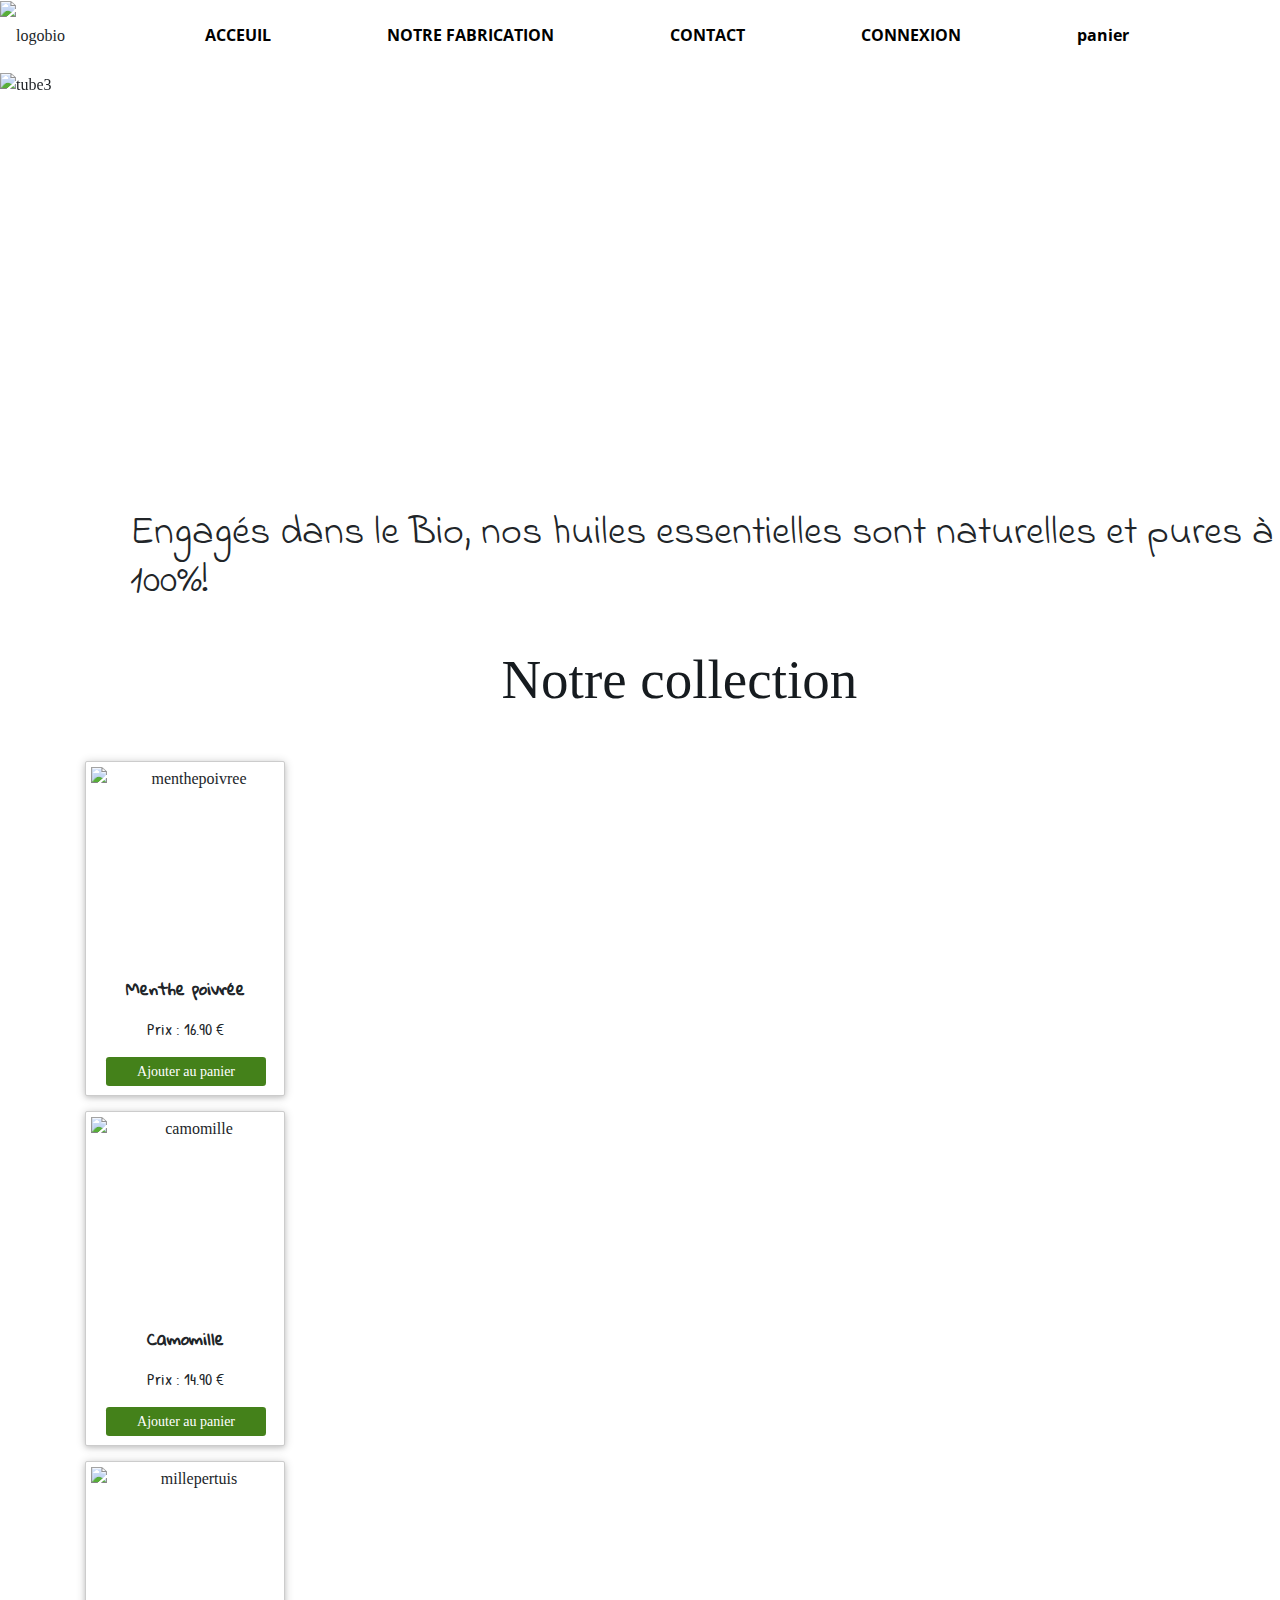
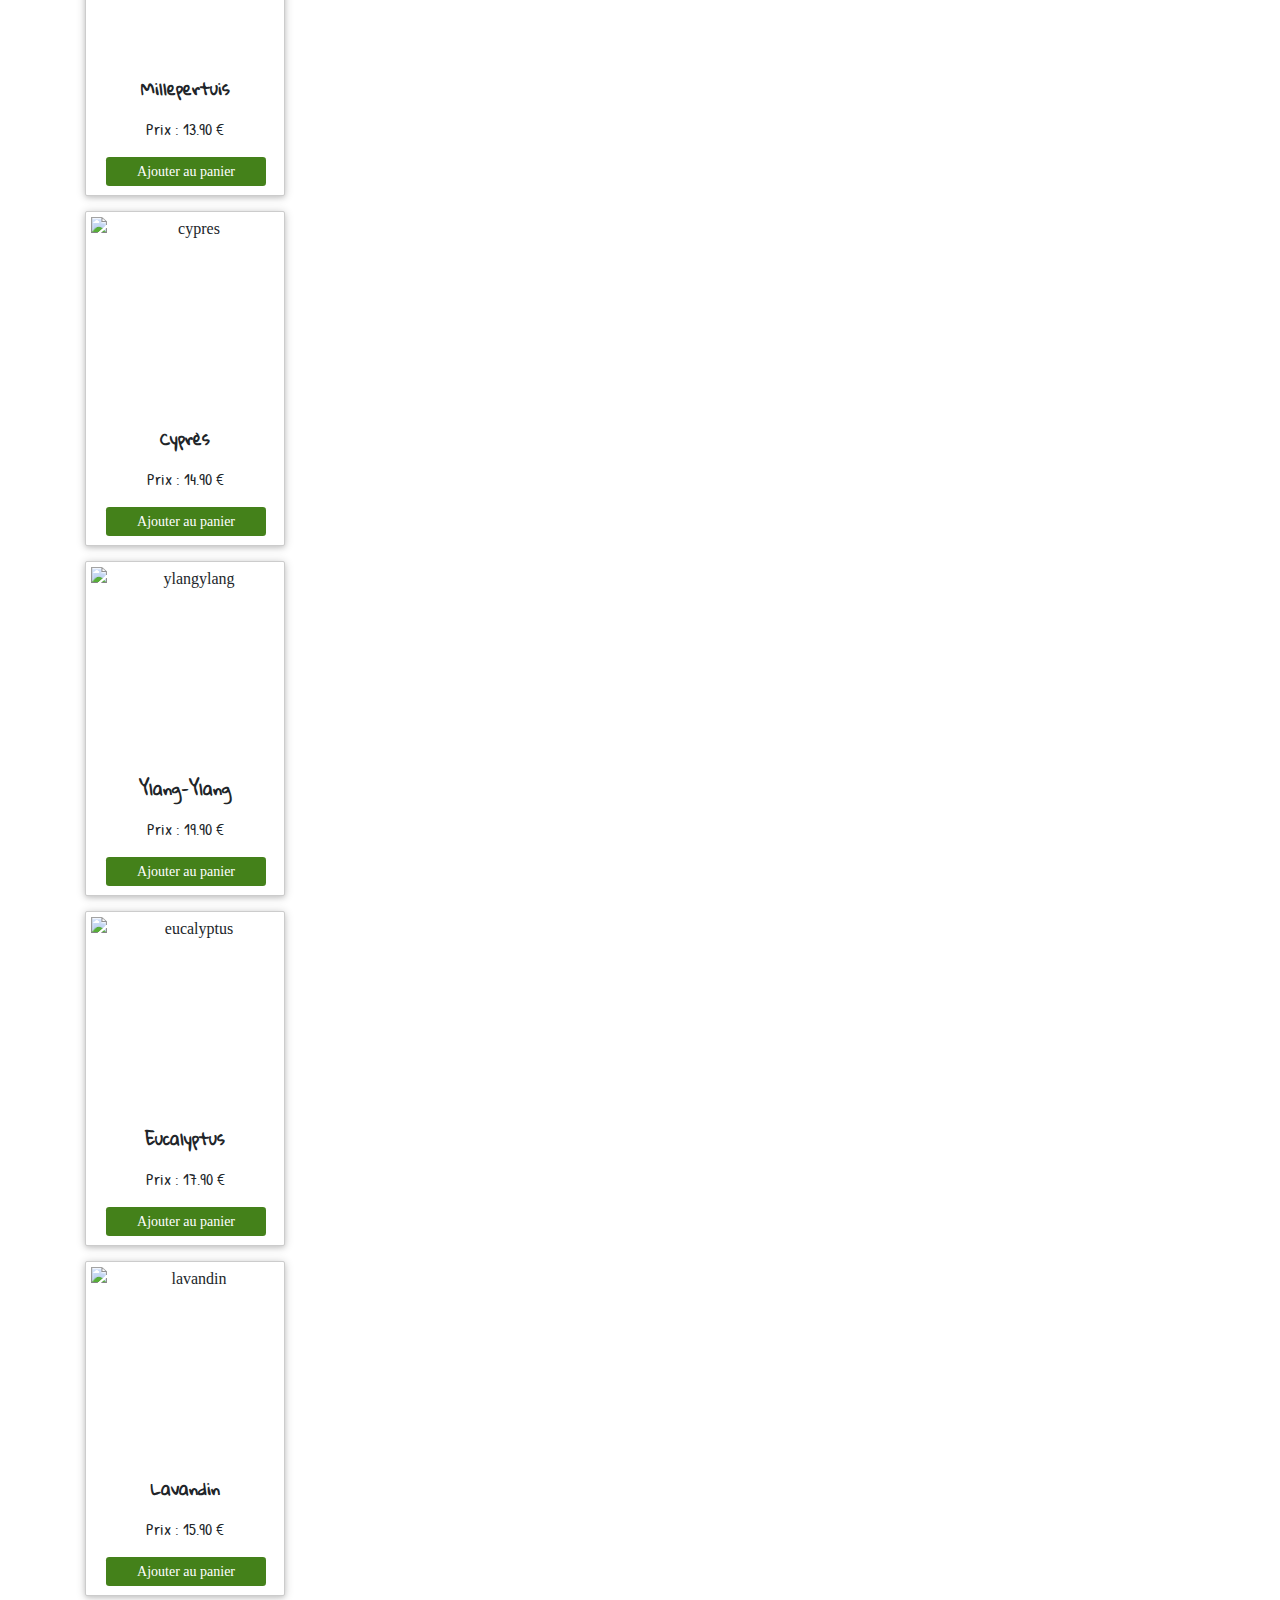
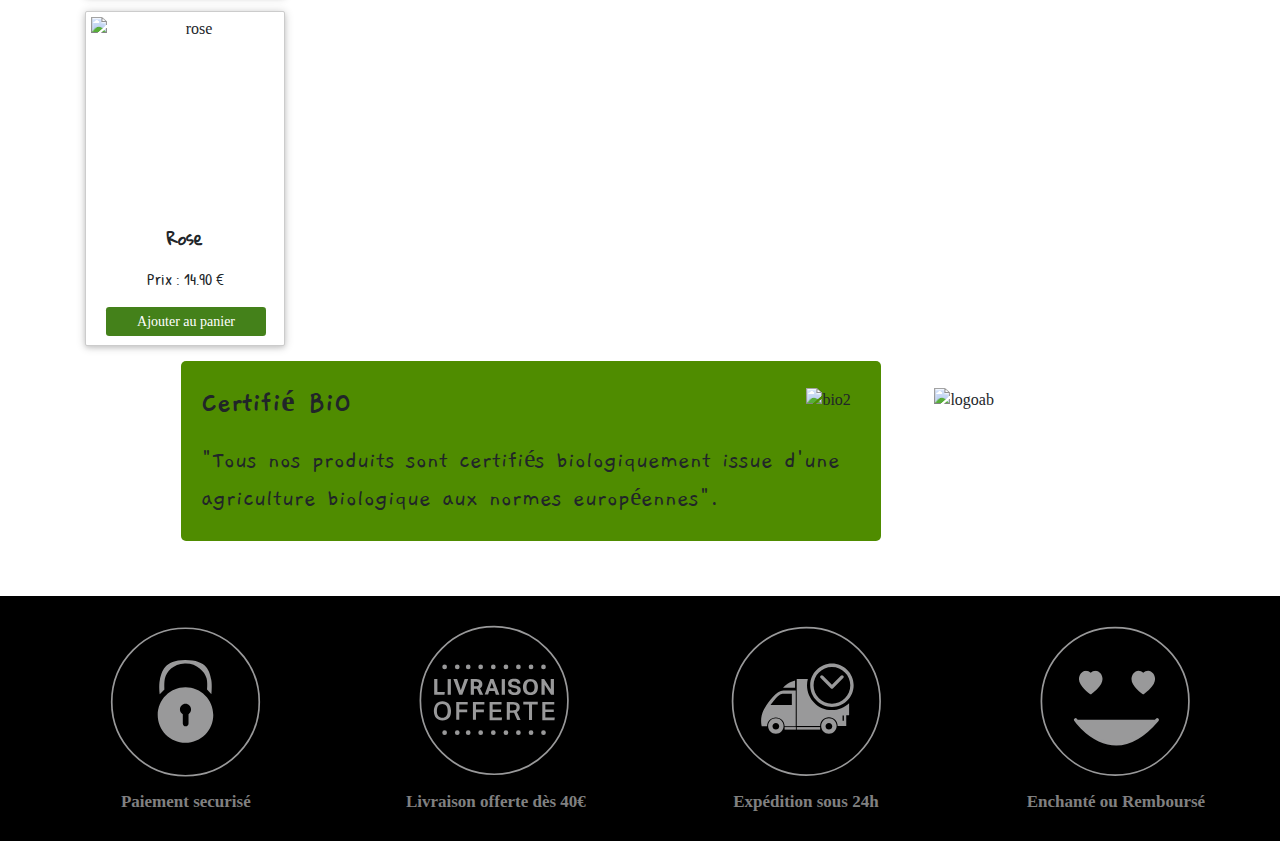
==== index.html @ 05e76bbc "Add files via upload" ====
<!DOCTYPE html>
<html lang="fr">
    <head>
        <title>BioEssence</title>
        <meta charset="UTF-8">
        <meta name="viewport" content="width=device-width, initial-scale=1.0">
        <link rel="stylesheet" href="https://maxcdn.bootstrapcdn.com/bootstrap/4.1.0/css/bootstrap.min.css">
        <script src="https://code.jquery.com/jquery-3.3.1.slim.min.js" integrity="sha384-q8i/X+965DzO0rT7abK41JStQIAqVgRVzpbzo5smXKp4YfRvH+8abtTE1Pi6jizo" crossorigin="anonymous"></script>
        <script src="https://cdnjs.cloudflare.com/ajax/libs/popper.js/1.14.3/umd/popper.min.js" integrity="sha384-ZMP7rVo3mIykV+2+9J3UJ46jBk0WLaUAdn689aCwoqbBJiSnjAK/l8WvCWPIPm49" crossorigin="anonymous"></script>
        <script src="https://stackpath.bootstrapcdn.com/bootstrap/4.1.2/js/bootstrap.min.js" integrity="sha384-o+RDsa0aLu++PJvFqy8fFScvbHFLtbvScb8AjopnFD+iEQ7wo/CG0xlczd+2O/em" crossorigin="anonymous"></script>
         
        <script src="https://cdnjs.cloudflare.com/ajax/libs/popper.js/1.14.0/umd/popper.min.js"></script>
        <script src="https://maxcdn.bootstrapcdn.com/bootstrap/4.1.0/js/bootstrap.min.js"></script>
        <link href="https://fonts.googleapis.com/css?family=Open+Sans+Condensed:300" rel="stylesheet">
        <link href="https://fonts.googleapis.com/css?family=Indie+Flower" rel="stylesheet">
        <link href="https://fonts.googleapis.com/css?family=Knewave&amp;subset=latin-ext" rel="stylesheet">
        <link href="https://fonts.googleapis.com/css?family=Gaegu" rel="stylesheet">
        <link href="https://fonts.googleapis.com/css?family=Shadows+Into+Light" rel="stylesheet">
        <link href="https://fonts.googleapis.com/css?family=Gloria+Hallelujah" rel="stylesheet">
        <link href="https://fonts.googleapis.com/css?family=Patrick+Hand" rel="stylesheet"> 
        <link rel="stylesheet" href="https://use.fontawesome.com/releases/v5.1.0/css/all.css" integrity="sha384-lKuwvrZot6UHsBSfcMvOkWwlCMgc0TaWr+30HWe3a4ltaBwTZhyTEggF5tJv8tbt" crossorigin="anonymous">
        <script src="https://code.jquery.com/jquery-3.3.1.slim.min.js" integrity="sha384-q8i/X+965DzO0rT7abK41JStQIAqVgRVzpbzo5smXKp4YfRvH+8abtTE1Pi6jizo" crossorigin="anonymous"></script>
        <script src="owl.carousel.min.js"></script>
        <link rel="stylesheet" href="owl.theme.default.min.css">
        <link rel="stylesheet" href="owl.carousel.min.css">
        <link rel="stylesheet" href="ecom.css">
        
        
</head>

<body>
   
    <!--Debut NAV BAR-->
        <header class="container-fluid header">
           
                <div class="logo"> <img src="image/logobio.png " alt="logobio" width=120 height=80> </div>
                 <div class="container">
                <nav class="menu">
                    
                    <a href="cza.php"> ACCEUIL </a>
                    <a href="#"> NOTRE FABRICATION </a>
                    <a href="#"> CONTACT </a>
                    <a href="#connexion"> <i class="fas fa-user"></i> CONNEXION</a>
                    <a href="#panier"> <i class="fas fa-shopping-cart"></i> panier </a>
                    
                    
                </nav>
            </div>
            
        </header>
        <!--Fin NAV BAR -->
        
        <!-- Debut CAROUSEL -->
        
     <div id="demo" class="carousel slide" data-ride="carousel">

    <!-- The slideshow -->
        <div class="carousel-inner">
            <div class="carousel-item active">
                <img src="image/tube3.jpg" alt="tube3">
            </div>
            <!--<div class="carousel-item">
                <img src="image/photo11.jpg" alt="photo11">
            </div> -->
            <div class="carousel-item">
                <img src="image/recette.jpg" alt="recette">
            </div>
        </div>

  <!-- Left and right controls -->
        <a class="carousel-control-prev" href="#demo" data-slide="prev">
        <span class="carousel-control-prev-icon"></span>
        </a>
        <a class="carousel-control-next" href="#demo" data-slide="next">
        <span class="carousel-control-next-icon"></span>
        </a>

    </div>
    <!-- Fin CAROUSEL-->
        
        <div class="container-fluid">
            <div class= "row titre1">
                <h1 class="col-md-12 col-lg-12 col-xs-12 col-sm-12"> Engag&eacute;s dans le Bio, nos huiles essentielles sont naturelles et pures à 100%!</h1>
            </div>
            <div class = "row titre2">
                <p class="col-md-12 col-lg-12 col-xs-12 col-sm-12"> Notre collection </p>
            </div>
        </div>
        
    <!-- Debut PRODUITS-->
        
<div class="container produits">
            
    <div class="row">
            <div class="owl-carousel owl-theme">
                
                <div class= "col-md-3  articles item"> 
                    <div class="boxarticles card"> 
                        <img src="image/menthepoivree.jpg" alt="menthepoivree" width="200" height="200" > 
                        <p class="allp">Menthe poivr&eacute;e </p>
                        <p class="prix"> Prix : 16.90 € </p>
                        <button type="button" class="btn btn-primary btn-sm monbouton">Ajouter au panier</button>
                    </div>
                </div>
                
                <div class= "col-md-3 articles item"> 
                    <div class="boxarticles card">
                        <img src="image/camomille.jpg" alt ="camomille" width="200" height="200">
                        <p class="allp"> Camomille </p>
                        <p class="prix"> Prix : 14.90 € </p>
                        <button type="button" class="btn btn-primary btn-sm monbouton">Ajouter au panier</button>
                    </div>
                </div>
                
                <div class= "col-md-3  articles item"> 
                    <div class="boxarticles card"> 
                        <img src="image/millepertuis.jpg" alt="millepertuis" width="200" height="200">
                        <p class="allp"> Millepertuis </p>
                        <p class="prix"> Prix : 13.90 € </p>
                        <button type="button" class="btn btn-primary btn-sm monbouton">Ajouter au panier</button>
                    </div> 
                </div>
                
                <div class= "col-md-3  articles item"> 
                    <div class="boxarticles card">
                        <img src="image/cypres.jpg" alt="cypres" width="200" height="200">
                        <p class="allp"> Cypr&egrave;s </p>
                        <p class="prix"> Prix : 14.90 € </p>
                        <button type="button" class="btn btn-primary btn-sm monbouton">Ajouter au panier</button>
                    </div>
                </div>
    
                <div class= "col-md-3 articles item"> 
                    <div class="boxarticles card"> 
                        <img src="image/ylangylang.jpg" alt="ylangylang" width="200" height="200">
                         <p class="allp"> Ylang-Ylang </p>
                        <p class="prix"> Prix : 19.90 € </p>
                        <button type="button" class="btn btn-primary btn-sm monbouton">Ajouter au panier</button>
                    </div> 
                </div>
                
                <div class= "col-md-3  articles item " > 
                    <div class="boxarticles card"> 
                        <img src="image/eucalyptus.jpg" alt="eucalyptus" width="200" height="200">
                        <p class="allp"> Eucalyptus </p>
                        <p class="prix"> Prix : 17.90 € </p>
                        <button type="button" class="btn btn-primary btn-sm monbouton">Ajouter au panier</button>
                    </div>
                </div>
                
                <div class= "col-md-3 articles item" > 
                    <div class="boxarticles card"> 
                        <img src="image/lavandin.jpg" alt="lavandin" width="200" height="200">
                        <p class="allp"> Lavandin </p>
                        <p class="prix"> Prix : 15.90 € </p>
                        <button type="button" class="btn btn-primary btn-sm monbouton">Ajouter au panier</button>
                    </div>
                </div>
                
                <div class= "col-md-3 articles item" >
                    <div class="boxarticles card"> 
                        <img src="image/rose.jpg" alt="rose" width="200" height="200">
                         <p class="allp"> Rose </p>
                        <p class="prix"> Prix : 14.90 € </p>
                        <button type="button" class="btn btn-primary btn-sm monbouton">Ajouter au panier</button>
                    </div>
                </div>
            </div>
    </div>
</div>
            
    <!-- Fin PRODUITS-->   
    
    <!--CERTIFIE BIO-->
        
        <div class="container-fluid"> 
            <div class="row">
                <div class= "col-md-6 col-xl-6 uno">
                    <blockquote> 
                    <p class="unop1"> Certifié BiO </p>
                    <p class="unop2"> "Tous nos produits sont certifi&eacute;s biologiquement issue d'une agriculture biologique aux normes europ&eacute;ennes". </p>
                     </blockquote>
                </div>
                
                <div class= "col-md-4 col-xl-4 dos logobio2">
                    <img src="image/bio2.png" alt="bio2">
                </div>
                
                <div class= "col-md-4 col-xl-4 dos logoab">
                    <img src="image/logoab.png" alt="logoab">
                </div>
                
               
                 </div>
            </div>
    
    <!-- Fin CERTIFIE BIO-->
  
    
    <footer> 
        <!--PAIEMENT SECURISE-->
    <div class= "container-fluid footerpage"> 
        <div class="reinsurance">
            <div class="row">
                <div class="col-lg-2 dernier">
                    <svg version="1.1" id="secu" xmlns="http://www.w3.org/2000/svg" xmlns:xlink="http://www.w3.org/1999/xlink" 
                    x="0px" y="0px" viewBox="0 0 95 95" enable-background="new 0 0 95 95" xml:space="preserve"> 
                    <path fill="#99999A" d="M31.9,42.9l2.8-2.8c0,0-0.3-4.3,0.3-6.7c1-3.8,4.8-8.4,11.8-8.7s11.7,4.7,12.9,8.7c0.7,2.4,0.3,6.7,0.3,6.7 l2.6,2.8c0,0,0.5-5.4-0.1-8.6c-1-5-2.3-11.8-15.5-11.8c-12.5,0-14,7.2-15,11.8C31.2,37.7,31.9,42.9,31.9,42.9z"></path> 
                    <path fill="#99999A" d="M30.7,44.3L30.7,44.3 M63.7,55.2c0,9.1-7.4,16.5-16.5,16.5c-9.1,0-16.5-7.4-16.5-16.5 c0-9.1,7.4-16.5,16.5-16.5C56.3,38.7,63.7,46.1,63.7,55.2L63.7,55.2z M50.5,51.9c0-1.8-1.5-3.3-3.3-3.3s-3.3,1.5-3.3,3.3 c0,1.2,0.7,2.2,1.7,2.8v5.5c0,0.9,0.7,1.7,1.7,1.7c0.9,0,1.7-0.7,1.7-1.7v-5.5C49.8,54.1,50.5,53.1,50.5,51.9L50.5,51.9z M50.5,51.9 "></path> 
                    <circle fill="none" stroke="#99999A" stroke-miterlimit="10" cx="47.2" cy="47.5" r="43.8"></circle> </svg>
                    Paiement securis&eacute; 
                </div>
                
        <!--LIVRAISON OFFERTE-->

                <div class="col-lg-2 dernier">
                     <svg version="1.1" id="livraison" xmlns="http://www.w3.org/2000/svg" xmlns:xlink="http://www.w3.org/1999/xlink" x="0px" y="0px" viewBox="0 0 95 95" enable-background="new 0 0 95 95" xml:space="preserve"> 
                     <circle fill="none" stroke="#99999A" stroke-miterlimit="10" cx="46.4" cy="46.6" r="43.8"></circle> 
                     <g> <path fill="#99999A" d="M10.8,33.9h1.9v7.6h4.4l-0.2,1.7h-6.1V33.9z"></path> 
                     <path fill="#99999A" d="M18.8,33.9h1.9v9.3h-1.9V33.9z"></path> 
                     <path fill="#99999A" d="M22.2,33.9h2.2l2.2,6.6l2.3-6.6H31l-3.5,9.3h-1.8L22.2,33.9z"></path> 
                     <path fill="#99999A" d="M32.4,33.9h3.3c0.7,0,1.3,0.1,1.8,0.3s0.8,0.4,1.1,0.7c0.3,0.3,0.5,0.6,0.6,0.9c0.1,0.3,0.2,0.7,0.2,1 c0,0.6-0.1,1.1-0.3,1.5c-0.2,0.4-0.6,0.7-1.1,1l1.9,3.9h-2.1l-1.6-3.5h-0.3h-1.5v3.5h-1.9V33.9z M35.8,38.1c0.3,0,0.6,0,0.8-0.1 c0.2-0.1,0.4-0.2,0.5-0.3c0.1-0.1,0.2-0.3,0.2-0.4c0-0.2,0.1-0.3,0.1-0.5c0-0.2,0-0.3-0.1-0.5c-0.1-0.2-0.1-0.3-0.3-0.4 s-0.3-0.2-0.5-0.3c-0.2-0.1-0.5-0.1-0.8-0.1h-1.3v2.6H35.8z"></path> 
                     <path fill="#99999A" d="M44.2,33.9H46l3.5,9.3h-2.1L46.7,41h-3.2l-0.7,2.1h-2L44.2,33.9z M46.2,39.4L45,36.1l-1.1,3.3H46.2z"></path> 
                     <path fill="#99999A" d="M50.9,33.9h1.9v9.3h-1.9V33.9z"></path> 
                     <path fill="#99999A" d="M56.5,40.2c0,0.6,0.2,1,0.6,1.2c0.3,0.3,0.8,0.4,1.4,0.4c0.3,0,0.6,0,0.8-0.1c0.2-0.1,0.4-0.2,0.5-0.3 c0.1-0.1,0.2-0.2,0.3-0.4c0.1-0.1,0.1-0.3,0.1-0.5c0-0.2-0.1-0.5-0.3-0.7c-0.2-0.2-0.5-0.4-1-0.5l-1.2-0.2 c-0.5-0.1-0.9-0.2-1.3-0.3c-0.4-0.1-0.7-0.3-0.9-0.5s-0.4-0.5-0.6-0.8s-0.2-0.7-0.2-1.1s0.1-0.8,0.3-1.2c0.2-0.3,0.4-0.6,0.7-0.8 c0.3-0.2,0.7-0.4,1.1-0.5c0.4-0.1,0.9-0.2,1.5-0.2c0.7,0,1.2,0.1,1.7,0.2c0.5,0.2,0.8,0.4,1.1,0.6c0.3,0.3,0.5,0.6,0.6,0.9 c0.1,0.3,0.2,0.7,0.3,1.1l-1.8,0.2c-0.1-0.5-0.3-0.9-0.6-1.1c-0.3-0.2-0.7-0.3-1.2-0.3c-0.3,0-0.6,0-0.8,0.1 c-0.2,0.1-0.4,0.1-0.5,0.2s-0.2,0.2-0.3,0.3c-0.1,0.1-0.1,0.2-0.1,0.4c0,0.3,0.1,0.6,0.3,0.8s0.5,0.3,1,0.4l1.3,0.2 c1,0.2,1.7,0.5,2.2,1c0.5,0.4,0.7,1.1,0.7,1.9c0,0.4-0.1,0.8-0.2,1.1c-0.2,0.3-0.4,0.6-0.7,0.9c-0.3,0.3-0.7,0.5-1.1,0.6 c-0.5,0.1-1,0.2-1.6,0.2c-1.3,0-2.2-0.3-2.9-0.8c-0.7-0.5-1-1.4-1.1-2.5H56.5z"></path> 
                     <path fill="#99999A" d="M68,43.4c-0.7,0-1.3-0.1-1.9-0.3s-1-0.6-1.4-1c-0.4-0.4-0.7-0.9-0.9-1.5c-0.2-0.6-0.3-1.3-0.3-2 s0.1-1.4,0.3-2c0.2-0.6,0.5-1.1,0.9-1.5c0.4-0.4,0.9-0.7,1.4-1c0.5-0.2,1.2-0.3,1.8-0.3c0.7,0,1.3,0.1,1.9,0.3c0.5,0.2,1,0.6,1.4,1 c0.4,0.4,0.7,0.9,0.9,1.5s0.3,1.3,0.3,2s-0.1,1.4-0.3,2c-0.2,0.6-0.5,1.1-0.9,1.5c-0.4,0.4-0.8,0.8-1.4,1S68.7,43.4,68,43.4z M68,41.8c0.8,0,1.4-0.3,1.8-0.8c0.4-0.6,0.6-1.3,0.6-2.4c0-1-0.2-1.8-0.6-2.4c-0.4-0.6-1-0.8-1.8-0.8s-1.4,0.3-1.8,0.8 c-0.4,0.6-0.6,1.4-0.6,2.4c0,1,0.2,1.8,0.6,2.4C66.6,41.5,67.2,41.8,68,41.8z"></path> 
                     <path fill="#99999A" d="M74.4,33.9h1.7L80,40v-6.1h1.9v9.3h-1.7l-3.8-6v6h-1.9V33.9z"></path> 
                     <path fill="#99999A" d="M15.7,58.5c-0.8,0-1.5-0.1-2.1-0.4S12.5,57.5,12,57c-0.4-0.5-0.8-1.1-1-1.8s-0.4-1.5-0.4-2.4 s0.1-1.7,0.4-2.4c0.2-0.7,0.6-1.3,1-1.8s1-0.9,1.6-1.1c0.6-0.3,1.3-0.4,2.1-0.4c0.8,0,1.4,0.1,2.1,0.4c0.6,0.3,1.1,0.6,1.6,1.1 c0.4,0.5,0.8,1.1,1,1.8c0.2,0.7,0.4,1.5,0.4,2.4c0,0.9-0.1,1.7-0.3,2.4s-0.6,1.3-1,1.8c-0.4,0.5-1,0.9-1.6,1.1S16.5,58.5,15.7,58.5 z M15.7,56.9c1,0,1.8-0.4,2.3-1.1c0.5-0.7,0.8-1.7,0.8-3c0-0.6-0.1-1.2-0.2-1.7c-0.1-0.5-0.3-0.9-0.6-1.3c-0.3-0.3-0.6-0.6-1-0.8 c-0.4-0.2-0.8-0.3-1.4-0.3s-1,0.1-1.4,0.3c-0.4,0.2-0.7,0.5-1,0.8c-0.3,0.4-0.5,0.8-0.6,1.3s-0.2,1.1-0.2,1.7c0,1.3,0.3,2.3,0.8,3 C13.8,56.5,14.6,56.9,15.7,56.9z"></path> 
                     <path fill="#99999A" d="M23.9,47.5h6.8V49h-5v3h4.7v1.6h-4.7v4.5h-1.8V47.5z"></path> 
                     <path fill="#99999A" d="M33.8,47.5h6.8V49h-5v3h4.7v1.6h-4.7v4.5h-1.8V47.5z"></path> 
                     <path fill="#99999A" d="M43.7,47.5h7.1V49h-5.3v2.9h5v1.6h-5v3.2h5.6l-0.2,1.6h-7.2V47.5z"></path> 
                     <path fill="#99999A" d="M53.9,47.5h3.7c0.8,0,1.5,0.1,2,0.3c0.5,0.2,0.9,0.4,1.2,0.7s0.5,0.6,0.6,1s0.2,0.7,0.2,1.1 c0,0.7-0.1,1.3-0.4,1.7c-0.3,0.5-0.7,0.9-1.3,1.2l2.2,4.7h-2l-1.9-4.3c-0.1,0-0.2,0-0.3,0c-0.1,0-0.2,0-0.3,0h-1.9v4.2h-1.8V47.5z M57.7,52.4c0.4,0,0.8,0,1-0.1c0.3-0.1,0.5-0.2,0.6-0.4c0.2-0.2,0.3-0.3,0.3-0.6c0.1-0.2,0.1-0.5,0.1-0.7c0-0.2,0-0.5-0.1-0.7 c-0.1-0.2-0.2-0.4-0.4-0.5c-0.2-0.1-0.4-0.3-0.7-0.3S58,49,57.6,49h-1.8v3.5H57.7z"></path> 
                     <path fill="#99999A" d="M67.1,49h-3.4v-1.6h8.6V49h-3.4v9.2h-1.8V49z"></path> 
                     <path fill="#99999A" d="M75,47.5h7.1V49h-5.3v2.9h5v1.6h-5v3.2h5.6l-0.2,1.6H75V47.5z"></path> </g> <g> <g> 
                     <circle fill="#99999A" cx="17" cy="26.7" r="1.4"></circle> 
                     <circle fill="#99999A" cx="75.7" cy="26.7" r="1.4"></circle> 
                     <circle fill="#99999A" cx="68.3" cy="26.7" r="1.4"></circle> 
                     <circle fill="#99999A" cx="60.8" cy="26.7" r="1.4"></circle> 
                     <circle fill="#99999A" cx="53.4" cy="26.7" r="1.4"></circle> 
                     <circle fill="#99999A" cx="45.9" cy="26.7" r="1.4"></circle> 
                     <circle fill="#99999A" cx="38.4" cy="26.7" r="1.4"></circle> 
                     <circle fill="#99999A" cx="31" cy="26.7" r="1.4"></circle> 
                     <circle fill="#99999A" cx="24.5" cy="26.7" r="1.4"></circle> </g> <g> 
                     <circle fill="#99999A" cx="17" cy="65.7" r="1.4"></circle> 
                     <circle fill="#99999A" cx="75.7" cy="65.7" r="1.4"></circle> 
                     <circle fill="#99999A" cx="68.3" cy="65.7" r="1.4"></circle> 
                     <circle fill="#99999A" cx="60.8" cy="65.7" r="1.4"></circle> 
                     <circle fill="#99999A" cx="53.4" cy="65.7" r="1.4"> </circle> 
                    <circle fill="#99999A" cx="45.9" cy="65.7" r="1.4"></circle> 
                    <circle fill="#99999A" cx="38.4" cy="65.7" r="1.4"></circle> 
                    <circle fill="#99999A" cx="31" cy="65.7" r="1.4"></circle> 
                    <circle fill="#99999A" cx="24.5" cy="65.7" r="1.4"></circle> 
                    </g> </g> </svg>
                    Livraison offerte d&egrave;s 40€
                </div>

        <!--EXPEDITION-->
                <div class="col-lg-2 dernier">
                    <svg version="1.1" id="expedition" xmlns="http://www.w3.org/2000/svg" xmlns:xlink="http://www.w3.org/1999/xlink" x="0px" y="0px" viewBox="0 0 95 95" enable-background="new 0 0 95 95" xml:space="preserve">
                    <circle fill="none" stroke="#99999A" stroke-miterlimit="10" cx="47.7" cy="47.1" r="43.8"></circle> <g> 
                    <path fill="#FFFFFF" stroke="#000000" stroke-miterlimit="10" d="M21.4,43.4"></path> 
                    <path fill="#FFFFFF" stroke="#000000" stroke-miterlimit="10" d="M75.1,49.8"></path> 
                    <rect x="34.8" y="62.4" fill="#999899" width="6.7" height="1.5"></rect> 
                    <rect x="42" y="62.4" fill="#999899" width="13.9" height="1.5"></rect> 
                    <path fill="#999899" d="M29.6,57.2c-2.6,0-4.6,2.1-4.6,4.6c0,2.6,2.1,4.6,4.6,4.6c2.6,0,4.6-2.1,4.6-4.6 C34.2,59.3,32.1,57.2,29.6,57.2L29.6,57.2z M29.6,63.9c-1.1,0-2-0.9-2-2c0-1.1,0.9-2,2-2c1.1,0,2,0.9,2,2 C31.6,63,30.7,63.9,29.6,63.9L29.6,63.9z M29.6,63.9"></path> 
                    <path fill="#999899" d="M61.1,57.2c-2.6,0-4.6,2.1-4.6,4.6c0,2.6,2.1,4.6,4.6,4.6s4.6-2.1,4.6-4.6C65.7,59.3,63.7,57.2,61.1,57.2 L61.1,57.2z M61.1,63.9c-1.1,0-2-0.9-2-2c0-1.1,0.9-2,2-2c1.1,0,2,0.9,2,2C63.1,63,62.2,63.9,61.1,63.9L61.1,63.9z M61.1,63.9"></path> 
                    <path fill="#999899" d="M41,34.7c-5,1.3-7.1,4.3-7.1,4.3H41V34.7z M41,34.7"></path> 
                    <path fill="#999899" d="M23.2,50.7c-3.6,5.4-2,11.2-2,11.2h3.2c0-2.9,2.3-5.2,5.2-5.2c2.9,0,5.2,2.3,5.2,5.2h6.6l0-21.2h-7.3 C30,40.7,25.4,47.2,23.2,50.7L23.2,50.7z M39.1,49.3H26.5c0,0,4.5-6.7,7.1-6.7h5.5V49.3z M39.1,49.3"></path> 
                    <path fill="#999899" d="M48.1,37.5c0-1.3,0.2-2.5,0.5-3.7H42l0,26.6v1.4h13.9c0-2.9,2.3-5.2,5.2-5.2c2.9,0,5.2,2.3,5.2,5.2h5.1 v-6.4h1.7v-7.2c-2.7,2.5-6.2,4.1-10.2,4.1C54.8,52.4,48.1,45.7,48.1,37.5L48.1,37.5z M69.2,55.5H70v3.2h-0.8V55.5z M69.2,55.5"></path> 
                    <path fill="#999899" d="M62.9,50.5c7.1,0,12.9-5.8,12.9-12.9c0-7.1-5.8-12.9-12.9-12.9c-7.1,0-12.9,5.8-12.9,12.9 C50,44.7,55.8,50.5,62.9,50.5L62.9,50.5z M62.9,26.7c6,0,10.9,4.9,10.9,10.9c0,6-4.9,10.9-10.9,10.9c-6,0-10.9-4.9-10.9-10.9 C52,31.6,56.9,26.7,62.9,26.7L62.9,26.7z M62.9,26.7"></path> 
                    <path fill="#999899" d="M62.2,39.3c0.2,0.2,0.5,0.3,0.7,0.3c0.3,0,0.5-0.1,0.7-0.3v0l6-6c0.4-0.4,0.4-1,0-1.4c-0.4-0.4-1-0.4-1.4,0 l-5.3,5.3l-5.3-5.3c-0.4-0.4-1-0.4-1.4,0c-0.4,0.4-0.4,1,0,1.4L62.2,39.3z M62.2,39.3"></path> 
                    </g> </svg> 
                    Exp&eacute;dition sous 24h
                </div>
        
        <!--SATISFAIT OU REMBOURSE-->
                <div class="col-lg-2 dernier">
                    <svg version="1.1" id="satisfait" xmlns="http://www.w3.org/2000/svg" xmlns:xlink="http://www.w3.org/1999/xlink" x="0px" y="0px" viewBox="0 0 95 95" enable-background="new 0 0 95 95" xml:space="preserve"> 
                    <circle fill="none" stroke="#99999A" stroke-miterlimit="10" cx="47" cy="47.1" r="43.8"></circle> 
                    <path fill="#FFFFFF" stroke="#000000" stroke-miterlimit="10" d="M20.4,54.4"></path> <g> <g> 
                    <defs> <rect id="SVGID_1_" x="21.7" y="28.8" width="52.6" height="52.7"></rect> </defs> 
                    <clipPath id="SVGID_2_"> <use xlink:href="#SVGID_1_" overflow="visible"></use> </clipPath> 
                    <path clip-path="url(#SVGID_2_)" fill="#99999A" d="M32,42.7c0.1,0.1,0.3,0.2,0.5,0.2c0.2,0,0.4-0.1,0.5-0.2 c0.1,0,1.6-1.1,3.2-2.7c2.2-2.2,3.3-4.3,3.3-6.1c0-1.1-0.4-2.3-1.1-3.3c-0.8-1.1-1.9-1.7-3-1.7c-1.1,0-2.2,0.5-2.9,1.3 c-0.8-0.8-1.8-1.3-2.9-1.3c-1.1,0-2.2,0.6-3,1.7c-0.7,1-1.1,2.2-1.1,3.3C25.5,38.2,31.7,42.5,32,42.7L32,42.7z M32,42.7"></path> </g> 
                    <path fill="#99999A" d="M63.2,42.7c0.2,0.1,0.3,0.2,0.5,0.2c0.2,0,0.4-0.1,0.5-0.2c0.1,0,1.6-1.1,3.2-2.7c2.2-2.2,3.3-4.3,3.3-6.1 c0-1.1-0.4-2.3-1.1-3.3c-0.8-1.1-1.9-1.7-3-1.7c-1.1,0-2.2,0.5-2.9,1.3c-0.8-0.8-1.8-1.3-2.9-1.3c-1.1,0-2.2,0.6-3,1.7 c-0.7,1-1.1,2.2-1.1,3.3C56.6,38.2,62.9,42.5,63.2,42.7L63.2,42.7z M63.2,42.7"></path> </g> 
                    <path fill="#FFFFFF" stroke="#000000" stroke-miterlimit="10" d="M74.1,60.8"></path> 
                    <path fill="none" stroke="#99999A" stroke-width="2" stroke-linecap="round" stroke-miterlimit="10" d="M23.5,58.1 c0,0,21.5,31.8,48.5,0"></path> 
                    </svg>
                    Enchant&eacute; ou Rembours&eacute;
               </div>
    
            </div>
        </div>
    </div>
  
    </footer>
        

     <script src="ecom.js"> </script>   
       
</body>
</html>
---- ecom.css ----
@charset "UTF-8";
@font-face {
 font-family: "selimaregular";
 src: url("selima.otf");
       
}

/* code couleur: #44811A*/

html,body {
    padding: 0;
    margin: 0;
}

body{
    font-family: Raleway, sans serif;
    overflow-x:hidden;  
}

a:hover{
    text-decoration:none;
}

.container-fluid{
    padding: 0;
}

/* HEADER */
.header{
    background-color:#ffffff;
    height:70px;
    line-height: 70px;
    
}

/*NAVBAR*/
.logo{
   
    
    float: left;
}

.menu{
    float: right;
    font-family: 'Quicksand', sans-serif;
    font-weight: bold;
}

.menu a{
    color: #000000;
    margin-right: 50px;
    margin-left: 30px;
    font-family: 'Open Sans Condensed', sans-serif;
    padding: 16px;
}

.menu a:hover{
    color: #ffffff;
    text-decoration: none;
    background-color: #44811A;
    padding: 16px;
  
}

/*CAROUSEL*/

.carousel-inner img {
      width: 100%;
      height: 360px;
  }
  
.carousel-container {
    padding: 0;
}
 
.carousel,.item,.active {
    height:350px;
    width:100%;
    position: relative;
 
}
.carousel-inner {
    height: 550px;
}
 
.fill {
    width:100%;
    height: 50%;
    background-position:center;
    background-size:cover;
    margin: 0;
}
/* NOTRE COLLECTION*/
.titre1{
    margin-top: 7%;
    margin-left: 9%;
    font-family: 'Indie Flower', cursive;
   
}
.titre2{
    margin-top: 3%;
    margin-left: 38%;
    font-family: 'selimaregular',serif;
    font-size: 55px;
    color: #161b1f;
    text-transform: none;
    font-weight: 400;
    line-height: 1em;
    background-image: url('image/petitefeuille2.jpg');
    background-repeat: no-repeat;
    background-position: 269px -8px;
    background-size: 80px;
    
}

/* PRODUITS */
.produits{
    margin-top: 3%;
    margin-bottom: 0;
    
}

.boxarticles{
    border: 1px solid #CCC;
    border-radius: 2px;
    width: 200px;
    height: 335px;
    background-color: #ffffff;
    box-shadow:  0 1px 10px rgba(0, 0, 0, 0.2), 0 2px 4px 0 rgba(0, 0, 0, 0.1);
    font: inherit;
    appearance: none;
    -webkit-appearance: none;
    box-sizing: border-box;
    padding: 5px;
    text-align: center;   
}

.boxarticles img{
    margin-bottom: 5%;
}

.boxarticles:hover{
   -ms-transform: scale(1.5); /* IE 9 */
   -webkit-transform: scale(1.5); /* Safari 3-8 */
   transform: scale(1.05); 
   cursor: pointer;
  
}

.monbouton{
    background-color: #44811A;
    border: #44811A ;
    margin-left: 8%;
    width: 160px;
}
.monbouton:hover{
    background-color: #44811A;
    border: #44811A ;
    width: 161px;
    margin-left: 8%;
}


.allp{
    font-family: 'Gloria Hallelujah', cursive;
   font-weight: bold;
}

.prix{
    font-family: 'Patrick Hand', cursive;
    
}

blockquote {
    background: #4f8c00;
    border-radius: 5px;
    margin-left: 29%;
    padding-top: 20px;
    width: 700px;
    height: 180px;
 
}

.unop1 {
    padding-left: 20px;
    font-family: 'Gaegu', cursive;
    font-size: 30px;
    font-weight: bold;
}

.unop2 {
    padding-left: 20px;
    font-family: 'Gaegu', cursive;
    font-size: 25px;
}

.logoab{
    position: absolute;
    margin-left: 73%;
    margin-top: 2%; 
}

.logoab img{
    width: 200px;
    height: 120px;   
}

.logobio2{
    position: absolute;
    margin-left: 63%;
    margin-top: 2%;   
}

.logobio2 img{
    width: 120px;
    height: 120px;
    
}
/* FOOTER*/
.footerpage{
    width:100%;
    margin-top: 3%;
    background-color:#000000;
}

.dernier{
    margin-left: 7%;
    padding-top: 2%;
    padding-bottom:2%;
    text-align: center;
    font-size: 17px;
    font-weight: bold;
    color: grey;
   
}

#secu{
    width:170px;
    height:160px;
}
#livraison{
    width:170px;
    height:160px;
}
#expedition{
    width:170px;
    height:160px;
}
#satisfait{
    width:170px;
    height:160px;
}

svg path {
    fill: #99999A;
   
}

svg path:hover {
    fill: #44811a;
    cursor:pointer;
}
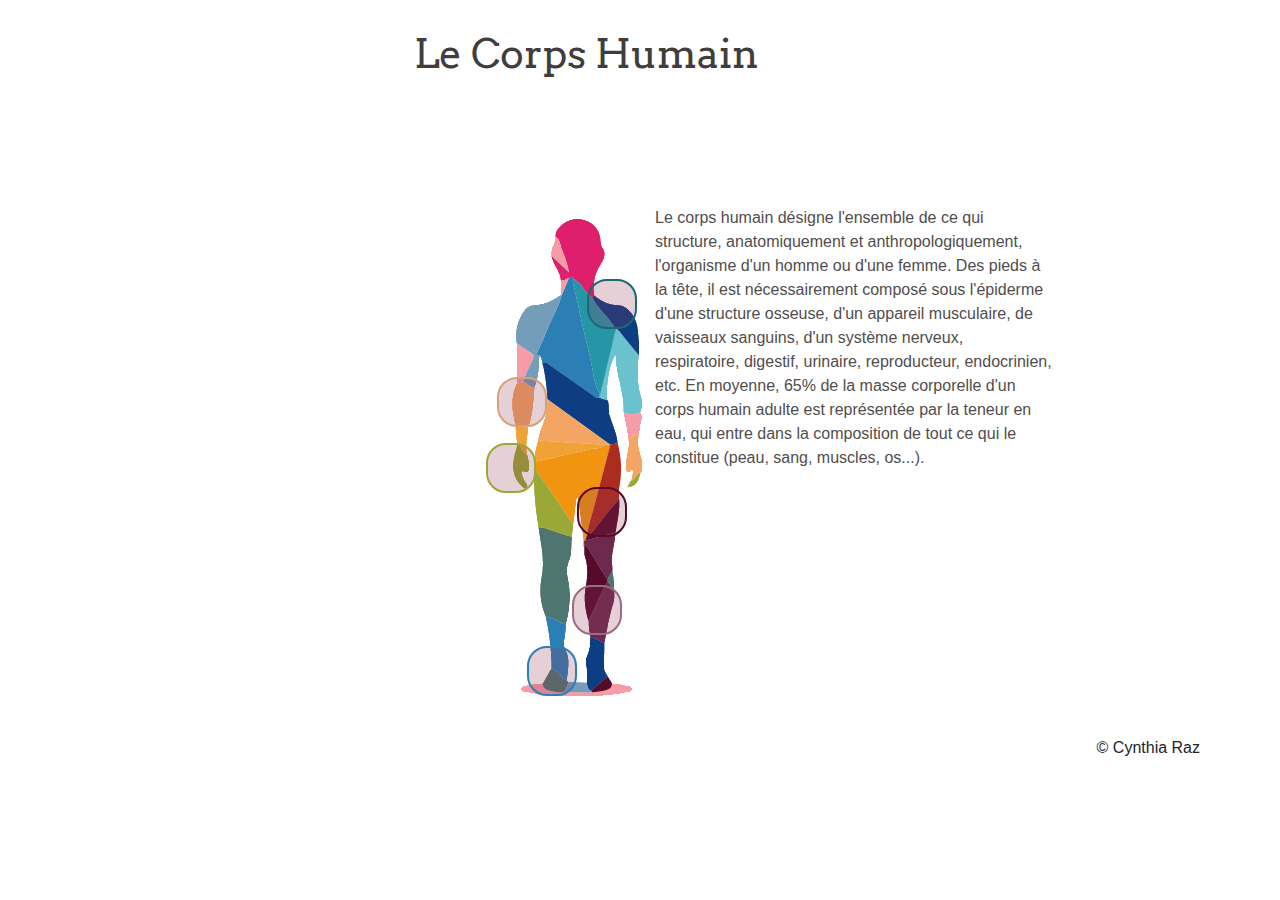
==== commit c45d53c5: "Add files via upload" ====
--- a/index.html
+++ b/index.html
@@ -1,301 +1,62 @@
 <!DOCTYPE html>
-<html lang="fr">
-    <head>
-        <title>BioEssence</title>
-        <meta charset="UTF-8">
-        <meta name="viewport" content="width=device-width, initial-scale=1.0">
-        <link rel="stylesheet" href="https://maxcdn.bootstrapcdn.com/bootstrap/4.1.0/css/bootstrap.min.css">
-        <script src="https://code.jquery.com/jquery-3.3.1.slim.min.js" integrity="sha384-q8i/X+965DzO0rT7abK41JStQIAqVgRVzpbzo5smXKp4YfRvH+8abtTE1Pi6jizo" crossorigin="anonymous"></script>
-        <script src="https://cdnjs.cloudflare.com/ajax/libs/popper.js/1.14.3/umd/popper.min.js" integrity="sha384-ZMP7rVo3mIykV+2+9J3UJ46jBk0WLaUAdn689aCwoqbBJiSnjAK/l8WvCWPIPm49" crossorigin="anonymous"></script>
-        <script src="https://stackpath.bootstrapcdn.com/bootstrap/4.1.2/js/bootstrap.min.js" integrity="sha384-o+RDsa0aLu++PJvFqy8fFScvbHFLtbvScb8AjopnFD+iEQ7wo/CG0xlczd+2O/em" crossorigin="anonymous"></script>
-         
-        <script src="https://cdnjs.cloudflare.com/ajax/libs/popper.js/1.14.0/umd/popper.min.js"></script>
-        <script src="https://maxcdn.bootstrapcdn.com/bootstrap/4.1.0/js/bootstrap.min.js"></script>
-        <link href="https://fonts.googleapis.com/css?family=Open+Sans+Condensed:300" rel="stylesheet">
-        <link href="https://fonts.googleapis.com/css?family=Indie+Flower" rel="stylesheet">
-        <link href="https://fonts.googleapis.com/css?family=Knewave&amp;subset=latin-ext" rel="stylesheet">
-        <link href="https://fonts.googleapis.com/css?family=Gaegu" rel="stylesheet">
-        <link href="https://fonts.googleapis.com/css?family=Shadows+Into+Light" rel="stylesheet">
-        <link href="https://fonts.googleapis.com/css?family=Gloria+Hallelujah" rel="stylesheet">
-        <link href="https://fonts.googleapis.com/css?family=Patrick+Hand" rel="stylesheet"> 
-        <link rel="stylesheet" href="https://use.fontawesome.com/releases/v5.1.0/css/all.css" integrity="sha384-lKuwvrZot6UHsBSfcMvOkWwlCMgc0TaWr+30HWe3a4ltaBwTZhyTEggF5tJv8tbt" crossorigin="anonymous">
-        <script src="https://code.jquery.com/jquery-3.3.1.slim.min.js" integrity="sha384-q8i/X+965DzO0rT7abK41JStQIAqVgRVzpbzo5smXKp4YfRvH+8abtTE1Pi6jizo" crossorigin="anonymous"></script>
-        <script src="owl.carousel.min.js"></script>
-        <link rel="stylesheet" href="owl.theme.default.min.css">
-        <link rel="stylesheet" href="owl.carousel.min.css">
-        <link rel="stylesheet" href="ecom.css">
-        
-        
+<html>
+<head> 
+<meta charset="utf-8">
+<title> DOCTOR MY HEART HURT </title>
+<link rel="stylesheet" href="https://stackpath.bootstrapcdn.com/bootstrap/4.1.1/css/bootstrap.min.css">
+<link href="https://fonts.googleapis.com/css?family=Arvo" rel="stylesheet">
+<link rel="stylesheet" href="animate.css">
+<link rel="stylesheet" href="doctormyheart.css">
+<script src="https://code.jquery.com/jquery-3.3.1.js"integrity="sha256-2Kok7MbOyxpgUVvAk/HJ2jigOSYS2auK4Pfzbm7uH60="crossorigin="anonymous"></script>
+<script src="doctor.js"></script>
+
 </head>
-
-<body>
-   
-    <!--Debut NAV BAR-->
-        <header class="container-fluid header">
-           
-                <div class="logo"> <img src="image/logobio.png " alt="logobio" width=120 height=80> </div>
-                 <div class="container">
-                <nav class="menu">
-                    
-                    <a href="cza.php"> ACCEUIL </a>
-                    <a href="#"> NOTRE FABRICATION </a>
-                    <a href="#"> CONTACT </a>
-                    <a href="#connexion"> <i class="fas fa-user"></i> CONNEXION</a>
-                    <a href="#panier"> <i class="fas fa-shopping-cart"></i> panier </a>
-                    
-                    
-                </nav>
-            </div>
-            
-        </header>
-        <!--Fin NAV BAR -->
-        
-        <!-- Debut CAROUSEL -->
-        
-     <div id="demo" class="carousel slide" data-ride="carousel">
-
-    <!-- The slideshow -->
-        <div class="carousel-inner">
-            <div class="carousel-item active">
-                <img src="image/tube3.jpg" alt="tube3">
-            </div>
-            <!--<div class="carousel-item">
-                <img src="image/photo11.jpg" alt="photo11">
-            </div> -->
-            <div class="carousel-item">
-                <img src="image/recette.jpg" alt="recette">
-            </div>
-        </div>
-
-  <!-- Left and right controls -->
-        <a class="carousel-control-prev" href="#demo" data-slide="prev">
-        <span class="carousel-control-prev-icon"></span>
-        </a>
-        <a class="carousel-control-next" href="#demo" data-slide="next">
-        <span class="carousel-control-next-icon"></span>
-        </a>
-
-    </div>
-    <!-- Fin CAROUSEL-->
+    <body>
         
         <div class="container-fluid">
-            <div class= "row titre1">
-                <h1 class="col-md-12 col-lg-12 col-xs-12 col-sm-12"> Engag&eacute;s dans le Bio, nos huiles essentielles sont naturelles et pures à 100%!</h1>
+            <div class="row">
+                <div class="col-lg-5 offset-lg-3">
+                    <div id="titre" align="center"><h1>Le Corps Humain </h1></div>
+                </div>
             </div>
-            <div class = "row titre2">
-                <p class="col-md-12 col-lg-12 col-xs-12 col-sm-12"> Notre collection </p>
+            <br>
+            <br>
+            <br>
+            <div class="row">
+            <div class="col-lg-2 offset-lg-4">
+               
+                        <div class="photo"> <img src="image/corpshumain.png"> </div>
+                        <div class="epaule"> </div>
+                        <div class="coude"> </div>
+                        <div class="main"> </div>
+                        <div class="jambe"> </div>
+                        <div class="mollet"> </div>
+                        <div class="cheville"> </div>
             </div>
+                
+            <div class="col-lg-4">
+               
+                        <div class="titretexte"> </div>   
+                        <br>
+                        <br>
+                        <div class="corpstexte"> 
+                            <p>Le corps humain désigne l'ensemble de ce qui structure, anatomiquement et anthropologiquement, l'organisme d'un homme ou d'une femme. Des pieds à la tête, il est nécessairement composé sous l'épiderme d'une structure osseuse, d'un appareil musculaire, de vaisseaux sanguins, d'un système nerveux, respiratoire, digestif, urinaire, reproducteur, endocrinien, etc. En moyenne, 65% de la masse corporelle d'un corps humain adulte est représentée par la teneur en eau, qui entre dans la composition de tout ce qui le constitue (peau, sang, muscles, os...).</p>
+                        </div>                       
+            </div>    
+                
+        </div>
         </div>
         
-    <!-- Debut PRODUITS-->
-        
-<div class="container produits">
-            
-    <div class="row">
-            <div class="owl-carousel owl-theme">
-                
-                <div class= "col-md-3  articles item"> 
-                    <div class="boxarticles card"> 
-                        <img src="image/menthepoivree.jpg" alt="menthepoivree" width="200" height="200" > 
-                        <p class="allp">Menthe poivr&eacute;e </p>
-                        <p class="prix"> Prix : 16.90 € </p>
-                        <button type="button" class="btn btn-primary btn-sm monbouton">Ajouter au panier</button>
-                    </div>
-                </div>
-                
-                <div class= "col-md-3 articles item"> 
-                    <div class="boxarticles card">
-                        <img src="image/camomille.jpg" alt ="camomille" width="200" height="200">
-                        <p class="allp"> Camomille </p>
-                        <p class="prix"> Prix : 14.90 € </p>
-                        <button type="button" class="btn btn-primary btn-sm monbouton">Ajouter au panier</button>
-                    </div>
-                </div>
-                
-                <div class= "col-md-3  articles item"> 
-                    <div class="boxarticles card"> 
-                        <img src="image/millepertuis.jpg" alt="millepertuis" width="200" height="200">
-                        <p class="allp"> Millepertuis </p>
-                        <p class="prix"> Prix : 13.90 € </p>
-                        <button type="button" class="btn btn-primary btn-sm monbouton">Ajouter au panier</button>
-                    </div> 
-                </div>
-                
-                <div class= "col-md-3  articles item"> 
-                    <div class="boxarticles card">
-                        <img src="image/cypres.jpg" alt="cypres" width="200" height="200">
-                        <p class="allp"> Cypr&egrave;s </p>
-                        <p class="prix"> Prix : 14.90 € </p>
-                        <button type="button" class="btn btn-primary btn-sm monbouton">Ajouter au panier</button>
-                    </div>
-                </div>
-    
-                <div class= "col-md-3 articles item"> 
-                    <div class="boxarticles card"> 
-                        <img src="image/ylangylang.jpg" alt="ylangylang" width="200" height="200">
-                         <p class="allp"> Ylang-Ylang </p>
-                        <p class="prix"> Prix : 19.90 € </p>
-                        <button type="button" class="btn btn-primary btn-sm monbouton">Ajouter au panier</button>
-                    </div> 
-                </div>
-                
-                <div class= "col-md-3  articles item " > 
-                    <div class="boxarticles card"> 
-                        <img src="image/eucalyptus.jpg" alt="eucalyptus" width="200" height="200">
-                        <p class="allp"> Eucalyptus </p>
-                        <p class="prix"> Prix : 17.90 € </p>
-                        <button type="button" class="btn btn-primary btn-sm monbouton">Ajouter au panier</button>
-                    </div>
-                </div>
-                
-                <div class= "col-md-3 articles item" > 
-                    <div class="boxarticles card"> 
-                        <img src="image/lavandin.jpg" alt="lavandin" width="200" height="200">
-                        <p class="allp"> Lavandin </p>
-                        <p class="prix"> Prix : 15.90 € </p>
-                        <button type="button" class="btn btn-primary btn-sm monbouton">Ajouter au panier</button>
-                    </div>
-                </div>
-                
-                <div class= "col-md-3 articles item" >
-                    <div class="boxarticles card"> 
-                        <img src="image/rose.jpg" alt="rose" width="200" height="200">
-                         <p class="allp"> Rose </p>
-                        <p class="prix"> Prix : 14.90 € </p>
-                        <button type="button" class="btn btn-primary btn-sm monbouton">Ajouter au panier</button>
-                    </div>
-                </div>
-            </div>
-    </div>
-</div>
-            
-    <!-- Fin PRODUITS-->   
-    
-    <!--CERTIFIE BIO-->
-        
-        <div class="container-fluid"> 
-            <div class="row">
-                <div class= "col-md-6 col-xl-6 uno">
-                    <blockquote> 
-                    <p class="unop1"> Certifié BiO </p>
-                    <p class="unop2"> "Tous nos produits sont certifi&eacute;s biologiquement issue d'une agriculture biologique aux normes europ&eacute;ennes". </p>
-                     </blockquote>
-                </div>
-                
-                <div class= "col-md-4 col-xl-4 dos logobio2">
-                    <img src="image/bio2.png" alt="bio2">
-                </div>
-                
-                <div class= "col-md-4 col-xl-4 dos logoab">
-                    <img src="image/logoab.png" alt="logoab">
-                </div>
-                
-               
-                 </div>
-            </div>
-    
-    <!-- Fin CERTIFIE BIO-->
-  
+       
+    </body>
     
     <footer> 
-        <!--PAIEMENT SECURISE-->
-    <div class= "container-fluid footerpage"> 
-        <div class="reinsurance">
-            <div class="row">
-                <div class="col-lg-2 dernier">
-                    <svg version="1.1" id="secu" xmlns="http://www.w3.org/2000/svg" xmlns:xlink="http://www.w3.org/1999/xlink" 
-                    x="0px" y="0px" viewBox="0 0 95 95" enable-background="new 0 0 95 95" xml:space="preserve"> 
-                    <path fill="#99999A" d="M31.9,42.9l2.8-2.8c0,0-0.3-4.3,0.3-6.7c1-3.8,4.8-8.4,11.8-8.7s11.7,4.7,12.9,8.7c0.7,2.4,0.3,6.7,0.3,6.7 l2.6,2.8c0,0,0.5-5.4-0.1-8.6c-1-5-2.3-11.8-15.5-11.8c-12.5,0-14,7.2-15,11.8C31.2,37.7,31.9,42.9,31.9,42.9z"></path> 
-                    <path fill="#99999A" d="M30.7,44.3L30.7,44.3 M63.7,55.2c0,9.1-7.4,16.5-16.5,16.5c-9.1,0-16.5-7.4-16.5-16.5 c0-9.1,7.4-16.5,16.5-16.5C56.3,38.7,63.7,46.1,63.7,55.2L63.7,55.2z M50.5,51.9c0-1.8-1.5-3.3-3.3-3.3s-3.3,1.5-3.3,3.3 c0,1.2,0.7,2.2,1.7,2.8v5.5c0,0.9,0.7,1.7,1.7,1.7c0.9,0,1.7-0.7,1.7-1.7v-5.5C49.8,54.1,50.5,53.1,50.5,51.9L50.5,51.9z M50.5,51.9 "></path> 
-                    <circle fill="none" stroke="#99999A" stroke-miterlimit="10" cx="47.2" cy="47.5" r="43.8"></circle> </svg>
-                    Paiement securis&eacute; 
-                </div>
-                
-        <!--LIVRAISON OFFERTE-->
+        <div id="copyright"> &copy Cynthia Raz </div>
+    </footer>
+    
 
-                <div class="col-lg-2 dernier">
-                     <svg version="1.1" id="livraison" xmlns="http://www.w3.org/2000/svg" xmlns:xlink="http://www.w3.org/1999/xlink" x="0px" y="0px" viewBox="0 0 95 95" enable-background="new 0 0 95 95" xml:space="preserve"> 
-                     <circle fill="none" stroke="#99999A" stroke-miterlimit="10" cx="46.4" cy="46.6" r="43.8"></circle> 
-                     <g> <path fill="#99999A" d="M10.8,33.9h1.9v7.6h4.4l-0.2,1.7h-6.1V33.9z"></path> 
-                     <path fill="#99999A" d="M18.8,33.9h1.9v9.3h-1.9V33.9z"></path> 
-                     <path fill="#99999A" d="M22.2,33.9h2.2l2.2,6.6l2.3-6.6H31l-3.5,9.3h-1.8L22.2,33.9z"></path> 
-                     <path fill="#99999A" d="M32.4,33.9h3.3c0.7,0,1.3,0.1,1.8,0.3s0.8,0.4,1.1,0.7c0.3,0.3,0.5,0.6,0.6,0.9c0.1,0.3,0.2,0.7,0.2,1 c0,0.6-0.1,1.1-0.3,1.5c-0.2,0.4-0.6,0.7-1.1,1l1.9,3.9h-2.1l-1.6-3.5h-0.3h-1.5v3.5h-1.9V33.9z M35.8,38.1c0.3,0,0.6,0,0.8-0.1 c0.2-0.1,0.4-0.2,0.5-0.3c0.1-0.1,0.2-0.3,0.2-0.4c0-0.2,0.1-0.3,0.1-0.5c0-0.2,0-0.3-0.1-0.5c-0.1-0.2-0.1-0.3-0.3-0.4 s-0.3-0.2-0.5-0.3c-0.2-0.1-0.5-0.1-0.8-0.1h-1.3v2.6H35.8z"></path> 
-                     <path fill="#99999A" d="M44.2,33.9H46l3.5,9.3h-2.1L46.7,41h-3.2l-0.7,2.1h-2L44.2,33.9z M46.2,39.4L45,36.1l-1.1,3.3H46.2z"></path> 
-                     <path fill="#99999A" d="M50.9,33.9h1.9v9.3h-1.9V33.9z"></path> 
-                     <path fill="#99999A" d="M56.5,40.2c0,0.6,0.2,1,0.6,1.2c0.3,0.3,0.8,0.4,1.4,0.4c0.3,0,0.6,0,0.8-0.1c0.2-0.1,0.4-0.2,0.5-0.3 c0.1-0.1,0.2-0.2,0.3-0.4c0.1-0.1,0.1-0.3,0.1-0.5c0-0.2-0.1-0.5-0.3-0.7c-0.2-0.2-0.5-0.4-1-0.5l-1.2-0.2 c-0.5-0.1-0.9-0.2-1.3-0.3c-0.4-0.1-0.7-0.3-0.9-0.5s-0.4-0.5-0.6-0.8s-0.2-0.7-0.2-1.1s0.1-0.8,0.3-1.2c0.2-0.3,0.4-0.6,0.7-0.8 c0.3-0.2,0.7-0.4,1.1-0.5c0.4-0.1,0.9-0.2,1.5-0.2c0.7,0,1.2,0.1,1.7,0.2c0.5,0.2,0.8,0.4,1.1,0.6c0.3,0.3,0.5,0.6,0.6,0.9 c0.1,0.3,0.2,0.7,0.3,1.1l-1.8,0.2c-0.1-0.5-0.3-0.9-0.6-1.1c-0.3-0.2-0.7-0.3-1.2-0.3c-0.3,0-0.6,0-0.8,0.1 c-0.2,0.1-0.4,0.1-0.5,0.2s-0.2,0.2-0.3,0.3c-0.1,0.1-0.1,0.2-0.1,0.4c0,0.3,0.1,0.6,0.3,0.8s0.5,0.3,1,0.4l1.3,0.2 c1,0.2,1.7,0.5,2.2,1c0.5,0.4,0.7,1.1,0.7,1.9c0,0.4-0.1,0.8-0.2,1.1c-0.2,0.3-0.4,0.6-0.7,0.9c-0.3,0.3-0.7,0.5-1.1,0.6 c-0.5,0.1-1,0.2-1.6,0.2c-1.3,0-2.2-0.3-2.9-0.8c-0.7-0.5-1-1.4-1.1-2.5H56.5z"></path> 
-                     <path fill="#99999A" d="M68,43.4c-0.7,0-1.3-0.1-1.9-0.3s-1-0.6-1.4-1c-0.4-0.4-0.7-0.9-0.9-1.5c-0.2-0.6-0.3-1.3-0.3-2 s0.1-1.4,0.3-2c0.2-0.6,0.5-1.1,0.9-1.5c0.4-0.4,0.9-0.7,1.4-1c0.5-0.2,1.2-0.3,1.8-0.3c0.7,0,1.3,0.1,1.9,0.3c0.5,0.2,1,0.6,1.4,1 c0.4,0.4,0.7,0.9,0.9,1.5s0.3,1.3,0.3,2s-0.1,1.4-0.3,2c-0.2,0.6-0.5,1.1-0.9,1.5c-0.4,0.4-0.8,0.8-1.4,1S68.7,43.4,68,43.4z M68,41.8c0.8,0,1.4-0.3,1.8-0.8c0.4-0.6,0.6-1.3,0.6-2.4c0-1-0.2-1.8-0.6-2.4c-0.4-0.6-1-0.8-1.8-0.8s-1.4,0.3-1.8,0.8 c-0.4,0.6-0.6,1.4-0.6,2.4c0,1,0.2,1.8,0.6,2.4C66.6,41.5,67.2,41.8,68,41.8z"></path> 
-                     <path fill="#99999A" d="M74.4,33.9h1.7L80,40v-6.1h1.9v9.3h-1.7l-3.8-6v6h-1.9V33.9z"></path> 
-                     <path fill="#99999A" d="M15.7,58.5c-0.8,0-1.5-0.1-2.1-0.4S12.5,57.5,12,57c-0.4-0.5-0.8-1.1-1-1.8s-0.4-1.5-0.4-2.4 s0.1-1.7,0.4-2.4c0.2-0.7,0.6-1.3,1-1.8s1-0.9,1.6-1.1c0.6-0.3,1.3-0.4,2.1-0.4c0.8,0,1.4,0.1,2.1,0.4c0.6,0.3,1.1,0.6,1.6,1.1 c0.4,0.5,0.8,1.1,1,1.8c0.2,0.7,0.4,1.5,0.4,2.4c0,0.9-0.1,1.7-0.3,2.4s-0.6,1.3-1,1.8c-0.4,0.5-1,0.9-1.6,1.1S16.5,58.5,15.7,58.5 z M15.7,56.9c1,0,1.8-0.4,2.3-1.1c0.5-0.7,0.8-1.7,0.8-3c0-0.6-0.1-1.2-0.2-1.7c-0.1-0.5-0.3-0.9-0.6-1.3c-0.3-0.3-0.6-0.6-1-0.8 c-0.4-0.2-0.8-0.3-1.4-0.3s-1,0.1-1.4,0.3c-0.4,0.2-0.7,0.5-1,0.8c-0.3,0.4-0.5,0.8-0.6,1.3s-0.2,1.1-0.2,1.7c0,1.3,0.3,2.3,0.8,3 C13.8,56.5,14.6,56.9,15.7,56.9z"></path> 
-                     <path fill="#99999A" d="M23.9,47.5h6.8V49h-5v3h4.7v1.6h-4.7v4.5h-1.8V47.5z"></path> 
-                     <path fill="#99999A" d="M33.8,47.5h6.8V49h-5v3h4.7v1.6h-4.7v4.5h-1.8V47.5z"></path> 
-                     <path fill="#99999A" d="M43.7,47.5h7.1V49h-5.3v2.9h5v1.6h-5v3.2h5.6l-0.2,1.6h-7.2V47.5z"></path> 
-                     <path fill="#99999A" d="M53.9,47.5h3.7c0.8,0,1.5,0.1,2,0.3c0.5,0.2,0.9,0.4,1.2,0.7s0.5,0.6,0.6,1s0.2,0.7,0.2,1.1 c0,0.7-0.1,1.3-0.4,1.7c-0.3,0.5-0.7,0.9-1.3,1.2l2.2,4.7h-2l-1.9-4.3c-0.1,0-0.2,0-0.3,0c-0.1,0-0.2,0-0.3,0h-1.9v4.2h-1.8V47.5z M57.7,52.4c0.4,0,0.8,0,1-0.1c0.3-0.1,0.5-0.2,0.6-0.4c0.2-0.2,0.3-0.3,0.3-0.6c0.1-0.2,0.1-0.5,0.1-0.7c0-0.2,0-0.5-0.1-0.7 c-0.1-0.2-0.2-0.4-0.4-0.5c-0.2-0.1-0.4-0.3-0.7-0.3S58,49,57.6,49h-1.8v3.5H57.7z"></path> 
-                     <path fill="#99999A" d="M67.1,49h-3.4v-1.6h8.6V49h-3.4v9.2h-1.8V49z"></path> 
-                     <path fill="#99999A" d="M75,47.5h7.1V49h-5.3v2.9h5v1.6h-5v3.2h5.6l-0.2,1.6H75V47.5z"></path> </g> <g> <g> 
-                     <circle fill="#99999A" cx="17" cy="26.7" r="1.4"></circle> 
-                     <circle fill="#99999A" cx="75.7" cy="26.7" r="1.4"></circle> 
-                     <circle fill="#99999A" cx="68.3" cy="26.7" r="1.4"></circle> 
-                     <circle fill="#99999A" cx="60.8" cy="26.7" r="1.4"></circle> 
-                     <circle fill="#99999A" cx="53.4" cy="26.7" r="1.4"></circle> 
-                     <circle fill="#99999A" cx="45.9" cy="26.7" r="1.4"></circle> 
-                     <circle fill="#99999A" cx="38.4" cy="26.7" r="1.4"></circle> 
-                     <circle fill="#99999A" cx="31" cy="26.7" r="1.4"></circle> 
-                     <circle fill="#99999A" cx="24.5" cy="26.7" r="1.4"></circle> </g> <g> 
-                     <circle fill="#99999A" cx="17" cy="65.7" r="1.4"></circle> 
-                     <circle fill="#99999A" cx="75.7" cy="65.7" r="1.4"></circle> 
-                     <circle fill="#99999A" cx="68.3" cy="65.7" r="1.4"></circle> 
-                     <circle fill="#99999A" cx="60.8" cy="65.7" r="1.4"></circle> 
-                     <circle fill="#99999A" cx="53.4" cy="65.7" r="1.4"> </circle> 
-                    <circle fill="#99999A" cx="45.9" cy="65.7" r="1.4"></circle> 
-                    <circle fill="#99999A" cx="38.4" cy="65.7" r="1.4"></circle> 
-                    <circle fill="#99999A" cx="31" cy="65.7" r="1.4"></circle> 
-                    <circle fill="#99999A" cx="24.5" cy="65.7" r="1.4"></circle> 
-                    </g> </g> </svg>
-                    Livraison offerte d&egrave;s 40€
-                </div>
+</html>
 
-        <!--EXPEDITION-->
-                <div class="col-lg-2 dernier">
-                    <svg version="1.1" id="expedition" xmlns="http://www.w3.org/2000/svg" xmlns:xlink="http://www.w3.org/1999/xlink" x="0px" y="0px" viewBox="0 0 95 95" enable-background="new 0 0 95 95" xml:space="preserve">
-                    <circle fill="none" stroke="#99999A" stroke-miterlimit="10" cx="47.7" cy="47.1" r="43.8"></circle> <g> 
-                    <path fill="#FFFFFF" stroke="#000000" stroke-miterlimit="10" d="M21.4,43.4"></path> 
-                    <path fill="#FFFFFF" stroke="#000000" stroke-miterlimit="10" d="M75.1,49.8"></path> 
-                    <rect x="34.8" y="62.4" fill="#999899" width="6.7" height="1.5"></rect> 
-                    <rect x="42" y="62.4" fill="#999899" width="13.9" height="1.5"></rect> 
-                    <path fill="#999899" d="M29.6,57.2c-2.6,0-4.6,2.1-4.6,4.6c0,2.6,2.1,4.6,4.6,4.6c2.6,0,4.6-2.1,4.6-4.6 C34.2,59.3,32.1,57.2,29.6,57.2L29.6,57.2z M29.6,63.9c-1.1,0-2-0.9-2-2c0-1.1,0.9-2,2-2c1.1,0,2,0.9,2,2 C31.6,63,30.7,63.9,29.6,63.9L29.6,63.9z M29.6,63.9"></path> 
-                    <path fill="#999899" d="M61.1,57.2c-2.6,0-4.6,2.1-4.6,4.6c0,2.6,2.1,4.6,4.6,4.6s4.6-2.1,4.6-4.6C65.7,59.3,63.7,57.2,61.1,57.2 L61.1,57.2z M61.1,63.9c-1.1,0-2-0.9-2-2c0-1.1,0.9-2,2-2c1.1,0,2,0.9,2,2C63.1,63,62.2,63.9,61.1,63.9L61.1,63.9z M61.1,63.9"></path> 
-                    <path fill="#999899" d="M41,34.7c-5,1.3-7.1,4.3-7.1,4.3H41V34.7z M41,34.7"></path> 
-                    <path fill="#999899" d="M23.2,50.7c-3.6,5.4-2,11.2-2,11.2h3.2c0-2.9,2.3-5.2,5.2-5.2c2.9,0,5.2,2.3,5.2,5.2h6.6l0-21.2h-7.3 C30,40.7,25.4,47.2,23.2,50.7L23.2,50.7z M39.1,49.3H26.5c0,0,4.5-6.7,7.1-6.7h5.5V49.3z M39.1,49.3"></path> 
-                    <path fill="#999899" d="M48.1,37.5c0-1.3,0.2-2.5,0.5-3.7H42l0,26.6v1.4h13.9c0-2.9,2.3-5.2,5.2-5.2c2.9,0,5.2,2.3,5.2,5.2h5.1 v-6.4h1.7v-7.2c-2.7,2.5-6.2,4.1-10.2,4.1C54.8,52.4,48.1,45.7,48.1,37.5L48.1,37.5z M69.2,55.5H70v3.2h-0.8V55.5z M69.2,55.5"></path> 
-                    <path fill="#999899" d="M62.9,50.5c7.1,0,12.9-5.8,12.9-12.9c0-7.1-5.8-12.9-12.9-12.9c-7.1,0-12.9,5.8-12.9,12.9 C50,44.7,55.8,50.5,62.9,50.5L62.9,50.5z M62.9,26.7c6,0,10.9,4.9,10.9,10.9c0,6-4.9,10.9-10.9,10.9c-6,0-10.9-4.9-10.9-10.9 C52,31.6,56.9,26.7,62.9,26.7L62.9,26.7z M62.9,26.7"></path> 
-                    <path fill="#999899" d="M62.2,39.3c0.2,0.2,0.5,0.3,0.7,0.3c0.3,0,0.5-0.1,0.7-0.3v0l6-6c0.4-0.4,0.4-1,0-1.4c-0.4-0.4-1-0.4-1.4,0 l-5.3,5.3l-5.3-5.3c-0.4-0.4-1-0.4-1.4,0c-0.4,0.4-0.4,1,0,1.4L62.2,39.3z M62.2,39.3"></path> 
-                    </g> </svg> 
-                    Exp&eacute;dition sous 24h
-                </div>
-        
-        <!--SATISFAIT OU REMBOURSE-->
-                <div class="col-lg-2 dernier">
-                    <svg version="1.1" id="satisfait" xmlns="http://www.w3.org/2000/svg" xmlns:xlink="http://www.w3.org/1999/xlink" x="0px" y="0px" viewBox="0 0 95 95" enable-background="new 0 0 95 95" xml:space="preserve"> 
-                    <circle fill="none" stroke="#99999A" stroke-miterlimit="10" cx="47" cy="47.1" r="43.8"></circle> 
-                    <path fill="#FFFFFF" stroke="#000000" stroke-miterlimit="10" d="M20.4,54.4"></path> <g> <g> 
-                    <defs> <rect id="SVGID_1_" x="21.7" y="28.8" width="52.6" height="52.7"></rect> </defs> 
-                    <clipPath id="SVGID_2_"> <use xlink:href="#SVGID_1_" overflow="visible"></use> </clipPath> 
-                    <path clip-path="url(#SVGID_2_)" fill="#99999A" d="M32,42.7c0.1,0.1,0.3,0.2,0.5,0.2c0.2,0,0.4-0.1,0.5-0.2 c0.1,0,1.6-1.1,3.2-2.7c2.2-2.2,3.3-4.3,3.3-6.1c0-1.1-0.4-2.3-1.1-3.3c-0.8-1.1-1.9-1.7-3-1.7c-1.1,0-2.2,0.5-2.9,1.3 c-0.8-0.8-1.8-1.3-2.9-1.3c-1.1,0-2.2,0.6-3,1.7c-0.7,1-1.1,2.2-1.1,3.3C25.5,38.2,31.7,42.5,32,42.7L32,42.7z M32,42.7"></path> </g> 
-                    <path fill="#99999A" d="M63.2,42.7c0.2,0.1,0.3,0.2,0.5,0.2c0.2,0,0.4-0.1,0.5-0.2c0.1,0,1.6-1.1,3.2-2.7c2.2-2.2,3.3-4.3,3.3-6.1 c0-1.1-0.4-2.3-1.1-3.3c-0.8-1.1-1.9-1.7-3-1.7c-1.1,0-2.2,0.5-2.9,1.3c-0.8-0.8-1.8-1.3-2.9-1.3c-1.1,0-2.2,0.6-3,1.7 c-0.7,1-1.1,2.2-1.1,3.3C56.6,38.2,62.9,42.5,63.2,42.7L63.2,42.7z M63.2,42.7"></path> </g> 
-                    <path fill="#FFFFFF" stroke="#000000" stroke-miterlimit="10" d="M74.1,60.8"></path> 
-                    <path fill="none" stroke="#99999A" stroke-width="2" stroke-linecap="round" stroke-miterlimit="10" d="M23.5,58.1 c0,0,21.5,31.8,48.5,0"></path> 
-                    </svg>
-                    Enchant&eacute; ou Rembours&eacute;
-               </div>
+
     
-            </div>
-        </div>
-    </div>
-  
-    </footer>
-        
-
-     <script src="ecom.js"> </script>   
-       
-</body>
-</html>
+    --- a/doctormyheart.css
+++ b/doctormyheart.css
@@ -0,0 +1,165 @@
+@charset "UTF-8";
+
+body,html {
+    padding: 0;
+    margin: 0;
+}
+
+#titre{
+    display: block;
+    margin-top: 30px;
+    font-family: Arvo, serif;
+    font-size: 30px;
+    color: #423d3d;
+    line-height: 2em;
+}
+
+img{
+    display: block;
+    position: relative;
+    padding-top: 50px;
+    padding-left: 65px;
+    
+}
+
+.epaule{
+    display: block;
+    position: absolute;
+    width: 50px;
+    height: 50px;
+    border: 2px solid #1B6975;
+    border-radius: 40%;
+    top: 22%;
+    left: 160px;
+    background-color: rgba(141,50,86,0.23);
+    cursor : pointer;
+}
+
+.epaule:hover{
+    border: 1px solid #514d4d;
+    border-radius: 90%;
+    background-color: rgba(0,0,0,0.3); 
+    box-shadow: 1px 1px 3px #8d3256;
+}
+
+.coude{
+    display: block;
+    position: absolute;
+    width: 50px;
+    height: 50px;
+    border: 2px solid #d6a277;
+    border-radius: 40%;
+    top: 40%;
+    left: 70px;
+    background-color: rgba(141,50,86,0.23);
+    cursor : pointer;
+}
+
+.coude:hover{
+    border: 1px solid #514d4d;
+    border-radius: 90%;
+    background-color: rgba(0,0,0,0.3); 
+    box-shadow: 1px 1px 3px #8d3256;
+}
+
+.main{
+    display: block;
+    position: absolute;
+    width: 50px;
+    height: 50px;
+    border: 2px solid #9AA935;
+    border-radius: 40%;
+    top: 52%;
+    left: 59px;
+    background-color: rgba(141,50,86,0.23);
+    cursor : pointer;
+}
+
+.main:hover{
+    border: 1px solid #514d4d;
+    border-radius: 90%;
+    background-color: rgba(0,0,0,0.3); 
+    box-shadow: 1px 1px 3px #8d3256;
+}
+
+.jambe{
+    display: block;
+    position: absolute;
+    width: 50px;
+    height: 50px;
+    border: 2px solid #560B2B;
+    border-radius: 40%; 
+    top: 60%;
+    left: 150px;
+    background-color: rgba(141,50,86,0.23);
+    cursor : pointer;
+}
+
+.jambe:hover{
+    border: 1px solid #514d4d;
+    border-radius: 90%;
+    background-color: rgba(0,0,0,0.3); 
+    box-shadow: 1px 1px 3px #8d3256;
+}
+
+.mollet{
+    display: block;
+    position: absolute;
+    width: 50px;
+    height: 50px;
+    border: 2px solid #9a6b84;
+    border-radius: 40%;
+    top: 78%;
+    left: 145px;
+    background-color: rgba(141,50,86,0.23);
+    cursor : pointer;
+}
+
+.mollet:hover{
+    border: 1px solid #514d4d;
+    border-radius: 90%;
+    background-color: rgba(0,0,0,0.3); 
+    box-shadow: 1px 1px 3px #8d3256;
+}
+
+.cheville{
+    display: block;
+    position: absolute;
+    width: 50px;
+    height: 50px;
+    border: 2px solid #2C7FB4;
+    border-radius: 40%;
+    top: 89%;
+    left: 100px;
+    background-color: rgba(141,50,86,0.23);
+    cursor : pointer;
+    
+}
+
+.cheville:hover{
+    border: 1px solid #514d4d;
+    border-radius: 90%;
+    background-color: rgba(0,0,0,0.3); 
+    box-shadow: 1px 1px 3px #8d3256;
+}
+
+.titretexte{
+    font-weight: bold;
+    font-size: 20px;
+    color: #776f6f;
+}
+
+.corpstexte{
+    color: #514d4d;
+}
+
+footer div#copyright{
+    display: block;
+    float: right;
+    padding-top: 30px;
+    padding-right: 80px;
+  
+    
+}
+
+
